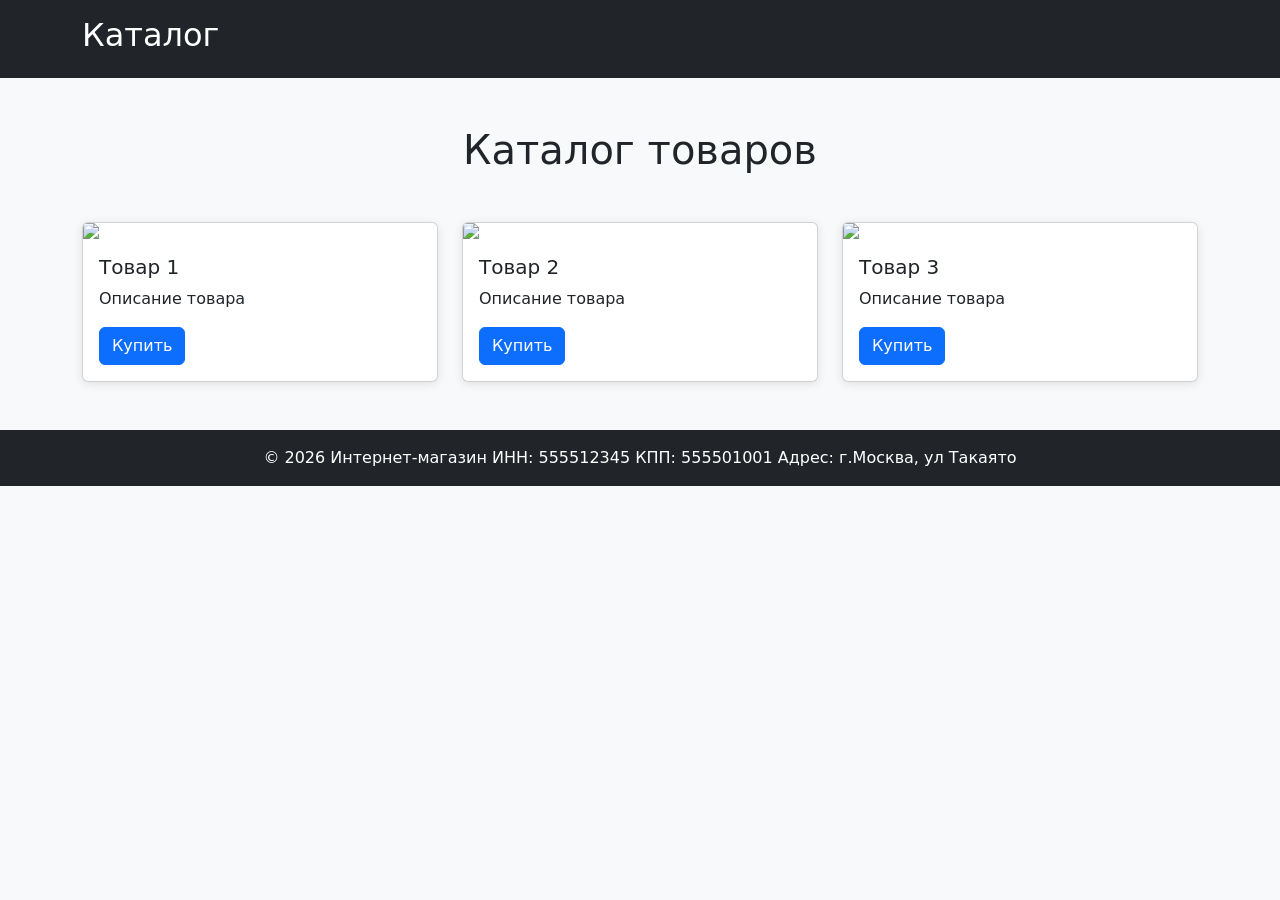
==== templates/catalog.html @ ff3d8465 "catalog index" ====
<!DOCTYPE html>
<html lang="ru">
<head>
    <meta charset="UTF-8">
    <title>Каталог</title>

    <link href="https://cdn.jsdelivr.net/npm/bootstrap@5.3.3/dist/css/bootstrap.min.css" rel="stylesheet">

    <link rel="stylesheet" href="/static/css/style.css">
</head>

<body>

<header class="bg-dark text-white p-3">
    <div class="container">
        <h2>Каталог</h2>
    </div>
</header>

<div class="container mt-5">

    <h1 class="text-center mb-5">Каталог товаров</h1>

    <div class="row g-4">

        <div class="col-4">
            <div class="card">
                <img src="https://via.placeholder.com/300x200" class="card-img-top">

                <div class="card-body">
                    <h5 class="card-title">Товар 1</h5>

                    <p class="card-text">
                        Описание товара
                    </p>

                    <button class="btn btn-primary">
                        Купить
                    </button>
                </div>
            </div>
        </div>

        <div class="col-4">
            <div class="card">
                <img src="https://via.placeholder.com/300x200" class="card-img-top">

                <div class="card-body">
                    <h5 class="card-title">Товар 2</h5>

                    <p class="card-text">
                        Описание товара
                    </p>

                    <button class="btn btn-primary">
                        Купить
                    </button>
                </div>
            </div>
        </div>

        <div class="col-4">
            <div class="card">
                <img src="https://via.placeholder.com/300x200" class="card-img-top">

                <div class="card-body">
                    <h5 class="card-title">Товар 3</h5>

                    <p class="card-text">
                        Описание товара
                    </p>

                    <button class="btn btn-primary">
                        Купить
                    </button>
                </div>
            </div>
        </div>

    </div>

</div>

<footer class="bg-dark text-white text-center p-3 mt-5">
    © 2026 Интернет-магазин
    ИНН: 555512345
    КПП: 555501001
    Адрес: г.Москва, ул Такаято
</footer>

</body>
</html>
---- static/css/style.css ----
body {
    background-color: #f8f9fa;
}

.card {
    box-shadow: 0 2px 10px rgba(0, 0, 0, 0.1);
    transition: 0.3s;
}

.card:hover {
    transform: scale(1.02);
}

footer {
    margin-top: 50px;
}

.nav-link:hover {
    color: #0d6efd !important;
}
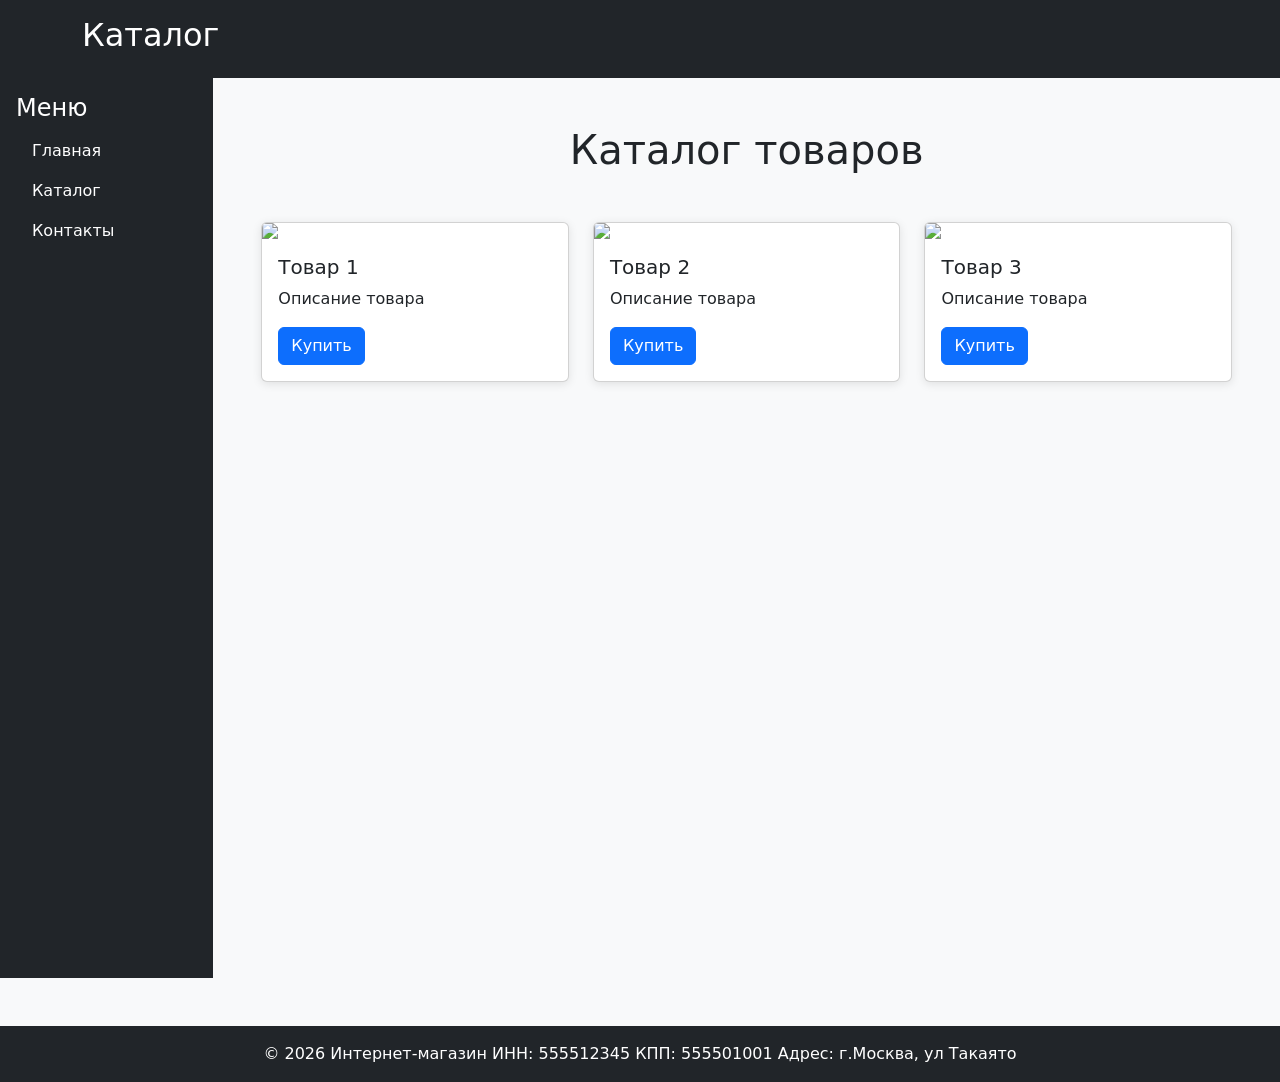
==== commit 6c23b3a7: "catalog index" ====
--- a/templates/catalog.html
+++ b/templates/catalog.html
@@ -17,7 +17,40 @@
     </div>
 </header>
 
-<div class="container mt-5">
+<div class="container-fluid">
+    <div class="row">
+
+        <!-- Sidebar -->
+        <div class="col-2 bg-dark text-white min-vh-100 p-3">
+
+            <h4>Меню</h4>
+
+            <ul class="nav flex-column">
+
+                <li class="nav-item">
+                    <a href="/" class="nav-link text-white">
+                        Главная
+                    </a>
+                </li>
+
+                <li class="nav-item">
+                    <a href="/catalog" class="nav-link text-white">
+                        Каталог
+                    </a>
+                </li>
+
+                <li class="nav-item">
+                    <a href="/contacts" class="nav-link text-white">
+                        Контакты
+                    </a>
+                </li>
+
+            </ul>
+
+        </div>
+
+        <!-- Content -->
+        <div class="col-10 p-5">
 
     <h1 class="text-center mb-5">Каталог товаров</h1>
 
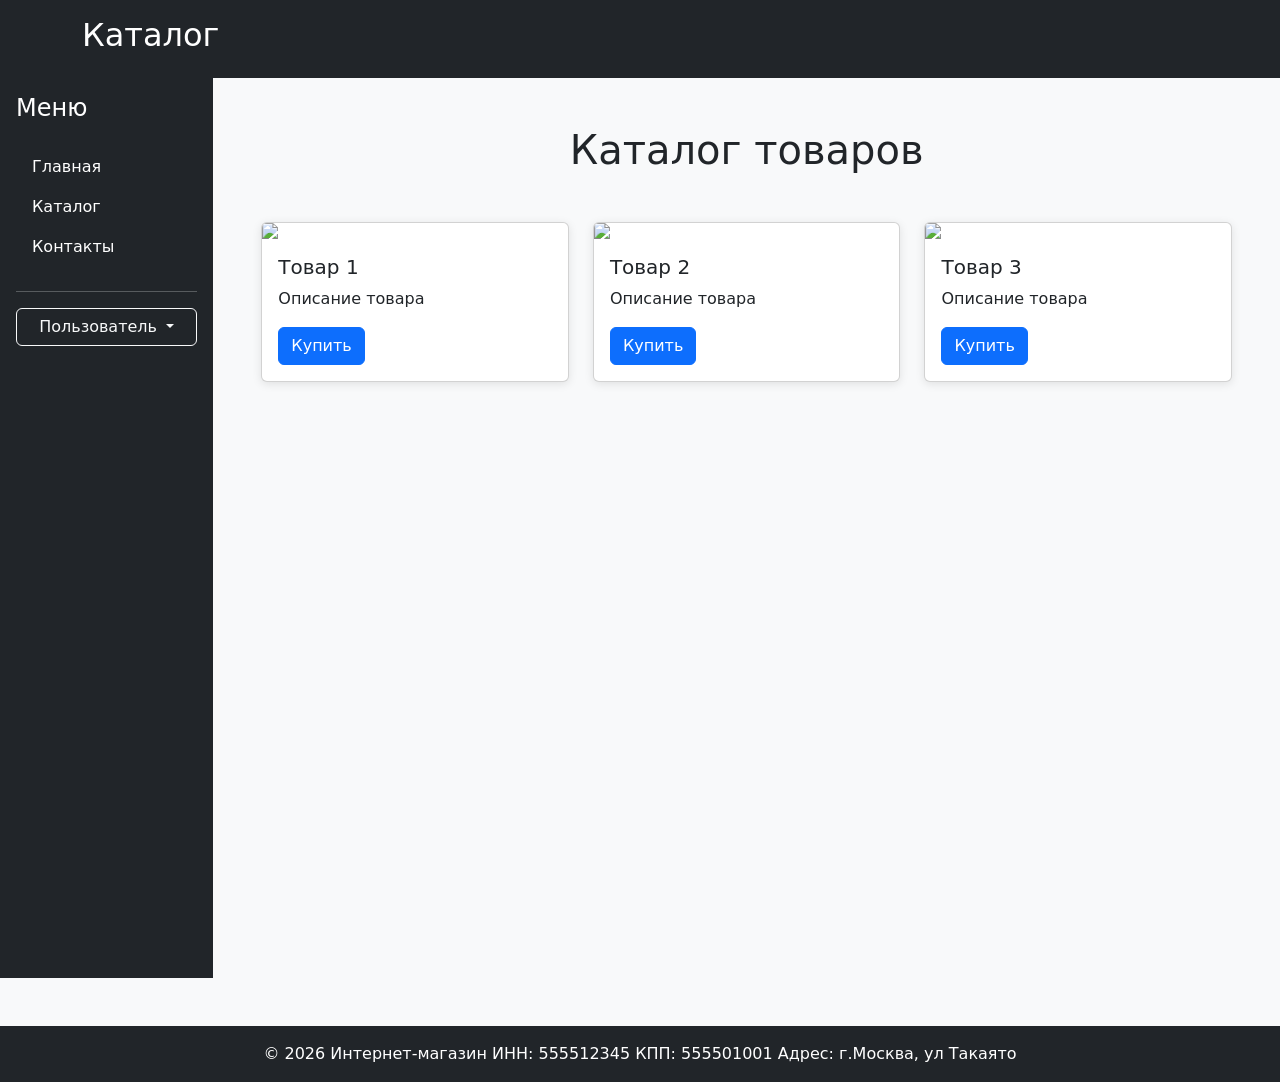
==== commit fdb16df2: "Sidebar" ====
--- a/templates/catalog.html
+++ b/templates/catalog.html
@@ -23,31 +23,61 @@
         <!-- Sidebar -->
         <div class="col-2 bg-dark text-white min-vh-100 p-3">
 
-            <h4>Меню</h4>
+    <h4 class="mb-4">Меню</h4>
 
-            <ul class="nav flex-column">
+    <ul class="nav flex-column mb-4">
 
-                <li class="nav-item">
-                    <a href="/" class="nav-link text-white">
-                        Главная
-                    </a>
-                </li>
+        <li class="nav-item">
+            <a href="/" class="nav-link text-white">
+                Главная
+            </a>
+        </li>
 
-                <li class="nav-item">
-                    <a href="/catalog" class="nav-link text-white">
-                        Каталог
-                    </a>
-                </li>
+        <li class="nav-item">
+            <a href="/catalog" class="nav-link text-white">
+                Каталог
+            </a>
+        </li>
 
-                <li class="nav-item">
-                    <a href="/contacts" class="nav-link text-white">
-                        Контакты
-                    </a>
-                </li>
+        <li class="nav-item">
+            <a href="/contacts" class="nav-link text-white">
+                Контакты
+            </a>
+        </li>
 
-            </ul>
+    </ul>
 
-        </div>
+    <hr class="border-light">
+
+    <div class="dropdown">
+
+        <button
+                class="btn btn-outline-light dropdown-toggle w-100"
+                type="button"
+                data-bs-toggle="dropdown"
+        >
+            Пользователь
+        </button>
+
+        <ul class="dropdown-menu w-100">
+
+            <li>
+                <a class="dropdown-item" href="#">
+                    Вход
+                </a>
+            </li>
+
+            <li>
+                <a class="dropdown-item" href="#">
+                    Выход
+                </a>
+            </li>
+
+        </ul>
+
+    </div>
+
+</div>
 
         <!-- Content -->
         <div class="col-10 p-5">
@@ -121,5 +151,7 @@
     Адрес: г.Москва, ул Такаято
 </footer>
 
+<script src="https://cdn.jsdelivr.net/npm/bootstrap@5.3.3/dist/js/bootstrap.bundle.min.js"></script>
+
 </body>
 </html>
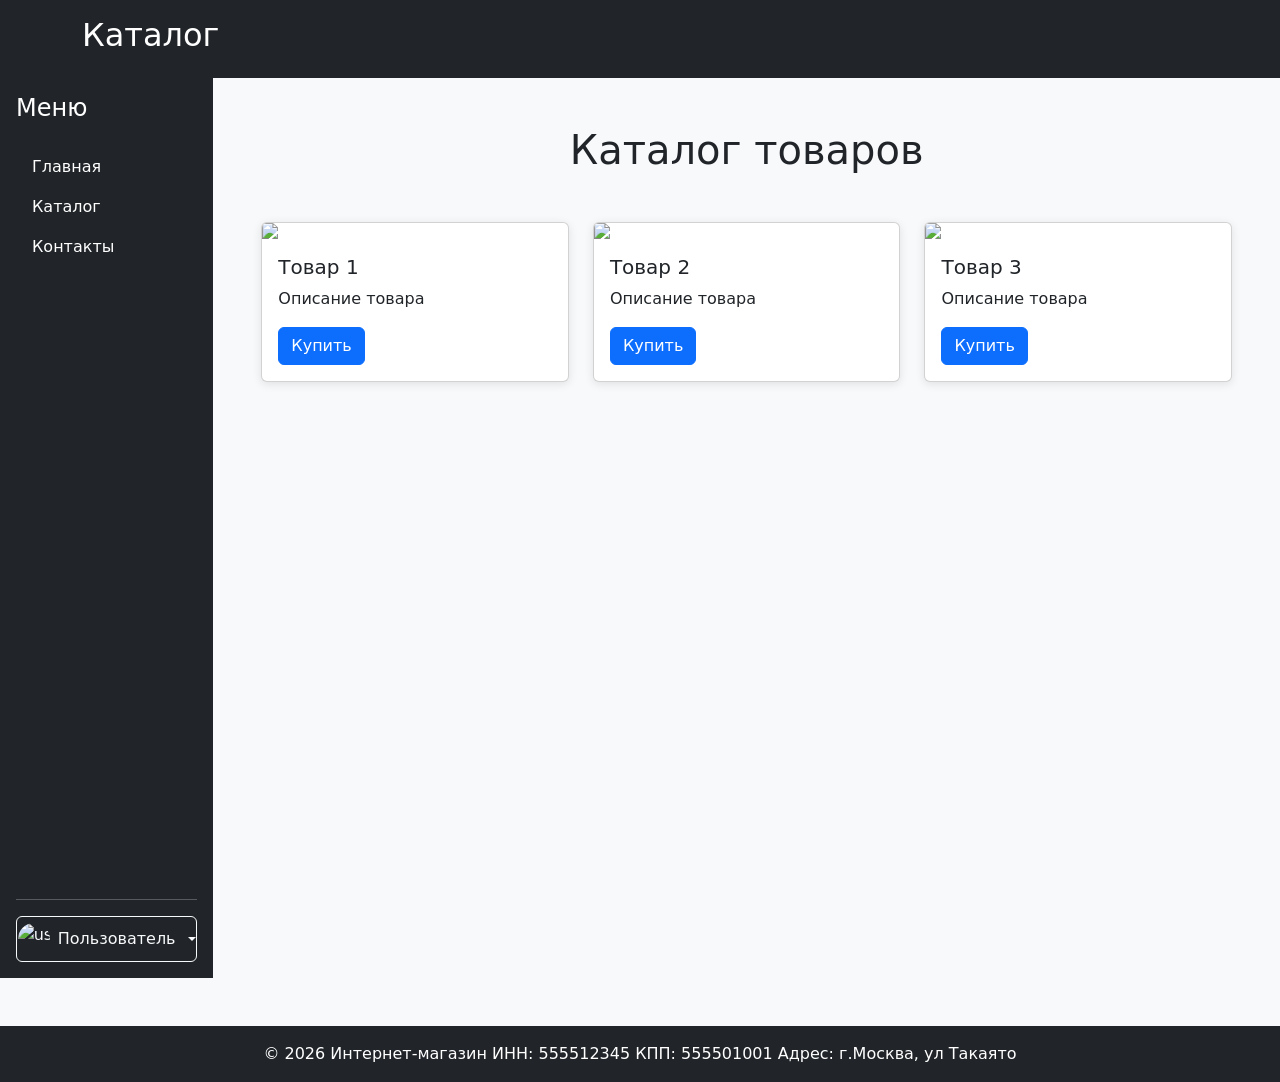
==== commit 4da3ea9a: "Sidebar" ====
--- a/templates/catalog.html
+++ b/templates/catalog.html
@@ -21,7 +21,8 @@
     <div class="row">
 
         <!-- Sidebar -->
-        <div class="col-2 bg-dark text-white min-vh-100 p-3">
+        <!-- Sidebar -->
+<div class="col-2 bg-dark text-white min-vh-100 p-3 d-flex flex-column">
 
     <h4 class="mb-4">Меню</h4>
 
@@ -47,33 +48,49 @@
 
     </ul>
 
-    <hr class="border-light">
+    <!-- mt-auto опускает блок вниз -->
+    <div class="mt-auto">
 
-    <div class="dropdown">
+        <hr class="border-light">
 
-        <button
-                class="btn btn-outline-light dropdown-toggle w-100"
-                type="button"
-                data-bs-toggle="dropdown"
-        >
-            Пользователь
-        </button>
+        <div class="dropdown">
 
-        <ul class="dropdown-menu w-100">
+            <button
+                    class="btn btn-outline-light dropdown-toggle w-100 d-flex align-items-center justify-content-center gap-2"
+                    type="button"
+                    data-bs-toggle="dropdown"
+            >
 
-            <li>
-                <a class="dropdown-item" href="#">
-                    Вход
-                </a>
-            </li>
+                <!-- Фото пользователя -->
+                <img
+                        src="https://via.placeholder.com/32"
+                        alt="user"
+                        class="rounded-circle"
+                        width="32"
+                        height="32"
+                >
 
-            <li>
-                <a class="dropdown-item" href="#">
-                    Выход
-                </a>
-            </li>
+                <span>Пользователь</span>
 
-        </ul>
+            </button>
+
+            <ul class="dropdown-menu w-100">
+
+                <li>
+                    <a class="dropdown-item" href="#">
+                        Профиль
+                    </a>
+                </li>
+
+                <li>
+                    <a class="dropdown-item" href="#">
+                        Выход
+                    </a>
+                </li>
+
+            </ul>
+
+        </div>
 
     </div>
 
